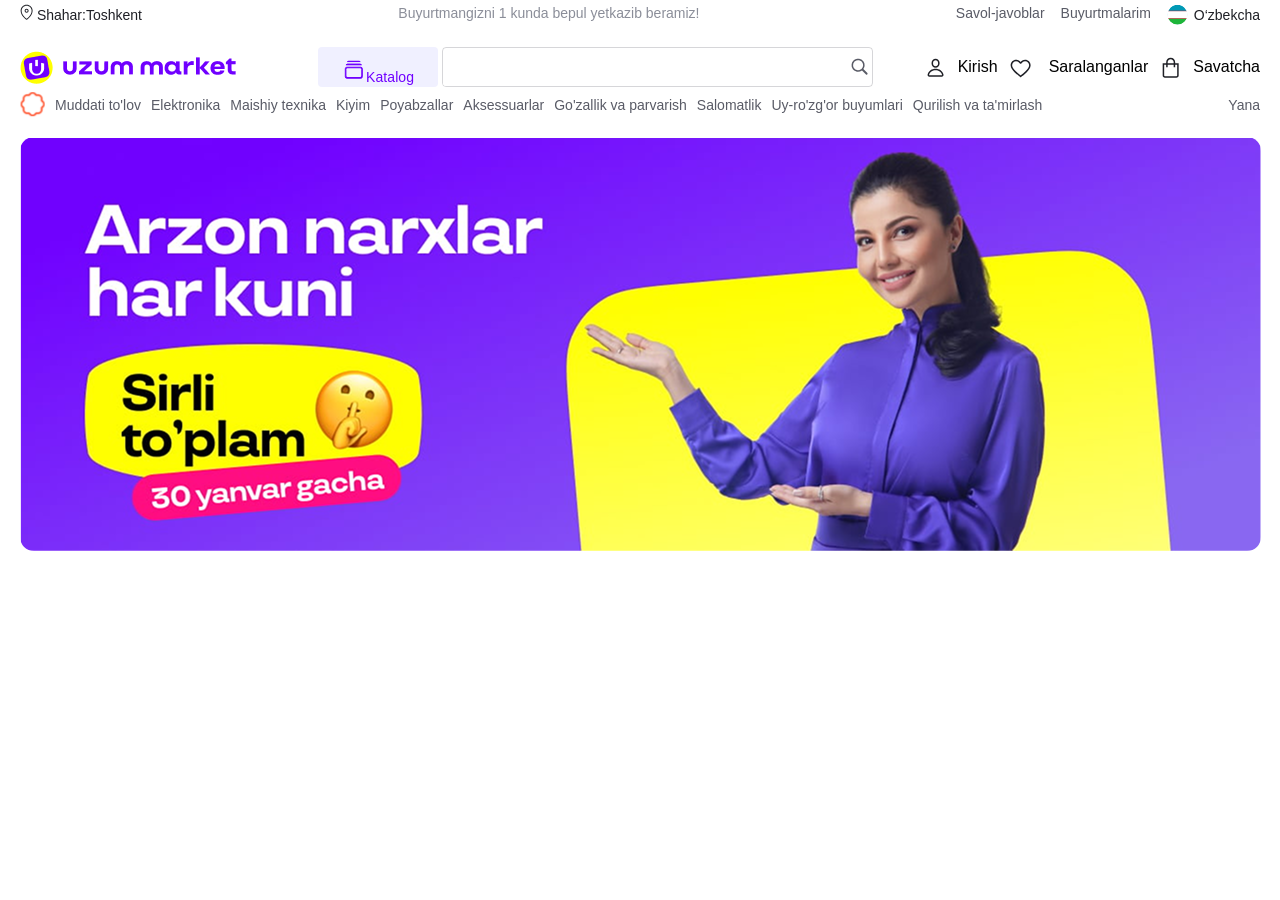
==== index.html @ 846c7e47 "008 Uzum" ====
<!DOCTYPE html>
<html lang="en">
<head>
    <meta charset="UTF-8">
    <meta name="viewport" content="width=device-width, initial-scale=1.0">
    <title>Uzum</title>
    <link rel="stylesheet" href="./style.css">
</head>
<body>
    <header class="header container">
        <ul class="header__collection">
           

                <li class="header__item">
                    <a class="header__link" href="">
                        <img class="header__loc" src="./images/Vector (8).svg" alt="">
                        <span class="header__span">Shahar:Toshkent</span>
                    </a>
                </li>
            <li class="header__item">
                <a class="header__link2" href="">
                    <span class="header__span">Buyurtmangizni 1 kunda bepul yetkazib beramiz!</span>
                </a>
            </li>
            <div class="header__end">

                <li class="header__item">
                    <a class="header__link3" href="">
                        <span class="header__span">Savol-javoblar</span>
                    </a>
                </li>
                <li class="header__item">
                    <a class="header__link3" href="">
                        <span class="header__span">Buyurtmalarim</span>
                    </a>
                </li>
                <li class="header__item">
                    <a class="header__link4" href="">
                        <img src="./images/uzb.svg" alt="">
                        <span class="header__span">O‘zbekcha</span>
                    </a>
                </li>
            </div>
        </ul>
    </header>



    <div class="wrapper_navbar container">
        <div class="logo">
            <img src="./images/uzum-logo.png" alt="">
        </div>
        <div class="search_wrapper">
            <div class="search__katalog">

                <button class="submit" type="button"> <img src="./images/div.catalog-icon.svg" alt="">Katalog</button>
            </div>
            <form>
              <input class="input" type="text" placeholder="" />
              <img class="svgg" src="./images/SVG.png" alt="">
            </form>
          </div>
        <div class="text2_wrapper">
           <div class="sign">
            <img src="./images/Frame (10).svg" alt="">
            <p class="text2">Kirish</p>
           </div>
           <div class="like">
            <img src="./images/Frame (11).svg" alt="">
            <p class="text2">Saralanganlar</p>
           </div>
            <div class="korzina">
             <img src="./images/Frame (12).svg" alt="">
             <p class="text2">Savatcha</p>
            </div>

        </div>
    </div>
    <nav class="menu container">
        <ul class="menu__list">
            
            <img src="./images/union.png.svg" alt="">
          <li class="menu__item">Muddati to'lov</li>
          <li class="menu__item">Elektronika</li>
          <li class="menu__item">Maishiy texnika</li>
          <li class="menu__item">Kiyim</li>
          <li class="menu__item">Poyabzallar</li>
          <li class="menu__item">Aksessuarlar</li>
          <li class="menu__item">Go'zallik va parvarish</li>
          <li class="menu__item">Salomatlik</li>
          <li class="menu__item">Uy-ro'zg'or buyumlari</li>
          <li class="menu__itemm">Qurilish va ta'mirlash</li>
          <li class="menu__itemend">Yana</li>
        </ul>
      </nav>




      <div class="main container">
        <img src="./images/div.swiper-slide.png" alt="">
      </div>
</body>
</html>
---- style.css ----
*{
    margin: 0;
    padding: 0;
    box-sizing: border-box;
    font-family: sans-serif;
}
.container{
    max-width: 1240px;
    width: 100%;
    margin: 0 auto;
}
.header{
    margin-top: 4px;
    margin-bottom: 4px;
}
.header__collection{
    display: flex;
    justify-content: space-between;
    
}
.header__item{
    list-style: none;
    
}
.header__link{
    text-decoration: none;
    color: rgba(31, 32, 38, 1);
    font-size: 14px;
}

.header__link2{
    text-decoration: none;
    color: rgba(139, 142, 153, 1);
    font-size: 14px;
}

.header__link3{
    text-decoration: none;
    color: rgba(89, 91, 102, 1);
    font-size: 14px;
}

.header__link4{
    text-decoration: none;
    color: rgba(31, 32, 38, 1);
    font-size: 14px;
    display: flex;
    align-items: center;
    gap: 6px;
}
.header__end{
    display: flex;
    justify-content: end;
    gap: 16px;
}










.wrapper_navbar {
    display: flex;
    justify-content: space-between;
    align-items: center;
    background: #fff;
    height: 50px;
    margin-top: 17px;
}

.logo {
    display: flex;
    align-items: center;
    gap: 10px;
}

.submit {
    width: 120px;
    height: 40px;
    padding-right: 18.2px;
    padding-left: 18.2px;
    border-radius: 4px;
    background: #F0F0FF;
    color: #333;

    font-weight: 500;
    font-size: 14px;
    line-height: 18px;
    letter-spacing: 0.08px;
    color: #7000FF  ;
    text-align: center;
    border: none;
    cursor: pointer;
    

}
.search_wrapper {
    display: flex;
    align-items: center;
    
    gap: 4px;
  }
  .search__katalog{
    display: flex;
    text-align: center;
    justify-content: center;
    align-items: center;
  }
  .search_wrapper button {
    font-size: 14px;
    padding: 10px 18px;
    max-height: 40px;
    color: #7000ff;
    background: #f0f0ff;
    border-radius: 4px;
    border: none;
    cursor: pointer;
  }
  .input{
    border: none;
  }
  .search_wrapper form {
    max-height: 40px;
    border: 1px solid #36364033;
    border-radius: 4px;
    position: relative;
    overflow: hidden;
  }
  
  .search_wrapper form input {
    height: 100%;
    font-size: 14px;
    padding: 10px 1rem;
    border: none;
    background: #ffffff;
    width: 400px;
  }
  
  .search_wrapper form button {
    background: #f2f4f7;
    color: #595b66;
    font-size: 14px;
    padding: 10px 1rem;
    height: 100%;
    border: none;
    cursor: pointer;
    
  }
  .text2_wrapper{
    display: flex;
    align-items: center;
    justify-content: space-between;    
    gap: 10px;

  }
  .svgg{
   margin-top: 6px;
  }
  .sign{
    display: flex;
    align-items: center;
    justify-content: center;
    gap: 10px;
  }
  .like{
    display: flex;
    align-items: center;
    justify-content: center;
    gap: 16px;
  }
  .korzina{
    display: flex;
    align-items: center;
    justify-content: center;
    gap: 10px;
  }
  .wrapper_navbar2{
    display: flex;
    justify-content: space-between;
    align-items: center;
    background: #fff;
    height: 50px;    
  }



  .menu__list {
    display: flex;
    align-items: center;
    gap: 10px;
    list-style: none;
    font-size: 14px;
    color: rgba(89, 91, 102, 1);
  }
  
  .menu__item {
    cursor: pointer;
  }
.menu__itemm{
    flex: 1;
}

.main{
    margin-top: 20px;
}
.main img{
    border-radius: 14px;
}
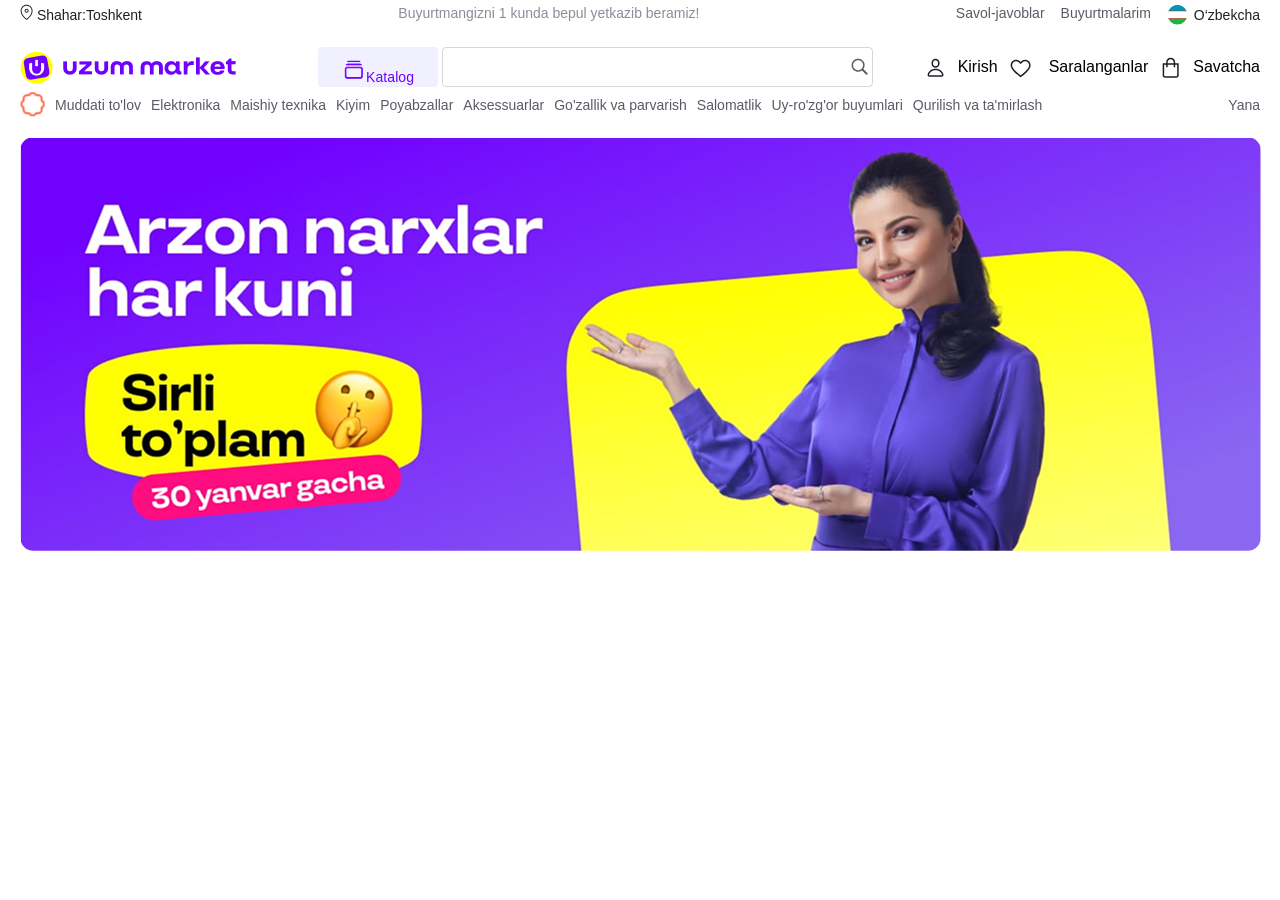
==== commit 4f212bec: "add" ====
--- a/index.html
+++ b/index.html
@@ -100,5 +100,14 @@
       <div class="main container">
         <img src="./images/div.swiper-slide.png" alt="">
       </div>
+      <br>
+      <br>
+      <br>
+      <br>
+      <br>
+      <div class="skeleton container"></div>
+
+      <div class="wrapper container"></div>
+  <script src="./js/app.js"></script>
 </body>
 </html>
--- a/style.css
+++ b/style.css
@@ -212,3 +212,96 @@
 }
 
 
+
+.skeleton,
+.wrapper{
+    display: grid;
+    grid-template-columns: repeat(4, 1fr);
+    gap: 12px;
+    margin-top: 20px;
+    margin-bottom: 20px;
+}
+.skeleton__item,
+.card{
+    padding: 16px;
+    box-shadow: 0 0 14px #0002;
+    border-radius: 10px;
+}
+.skeleton__image,
+.card img{
+    width: 100%;
+    height: 250px;
+    object-fit: cover;
+    border-radius: 10px;
+}
+.skeleton__image{
+    background: #ddd;
+}
+.skeleton__text{
+    width: 80%;
+    height: 24px;
+    background: #ddd;
+    margin-top: 12px;
+    border-radius: 10px;
+}
+.skeleton__text:last-child{
+    width: 50%;
+}
+.skeleton__animation{
+    background: linear-gradient(90deg, #eee, #ccc, #eee);
+    background-size: 200%;
+    animation: skeleton 1.5s linear  infinite  ;
+}
+
+@keyframes skeleton {
+    to{
+        background-position: 200%;
+    }
+}
+
+
+.loading{
+    display: flex;
+    justify-content: center;
+}
+.lds-facebook,
+.lds-facebook div {
+  box-sizing: border-box;
+}
+.lds-facebook {
+  display: inline-block;
+  position: relative;
+  width: 80px;
+  height: 80px;
+}
+.lds-facebook div {
+  display: inline-block;
+  position: absolute;
+  left: 8px;
+  width: 16px;
+  background: currentColor;
+  animation: lds-facebook 1.2s cubic-bezier(0, 0.5, 0.5, 1) infinite;
+}
+.lds-facebook div:nth-child(1) {
+  left: 8px;
+  animation-delay: -0.24s;
+}
+.lds-facebook div:nth-child(2) {
+  left: 32px;
+  animation-delay: -0.12s;
+}
+.lds-facebook div:nth-child(3) {
+  left: 56px;
+  animation-delay: 0s;
+}
+@keyframes lds-facebook {
+  0% {
+    top: 8px;
+    height: 64px;
+  }
+  50%, 100% {
+    top: 24px;
+    height: 32px;
+  }
+}
+
